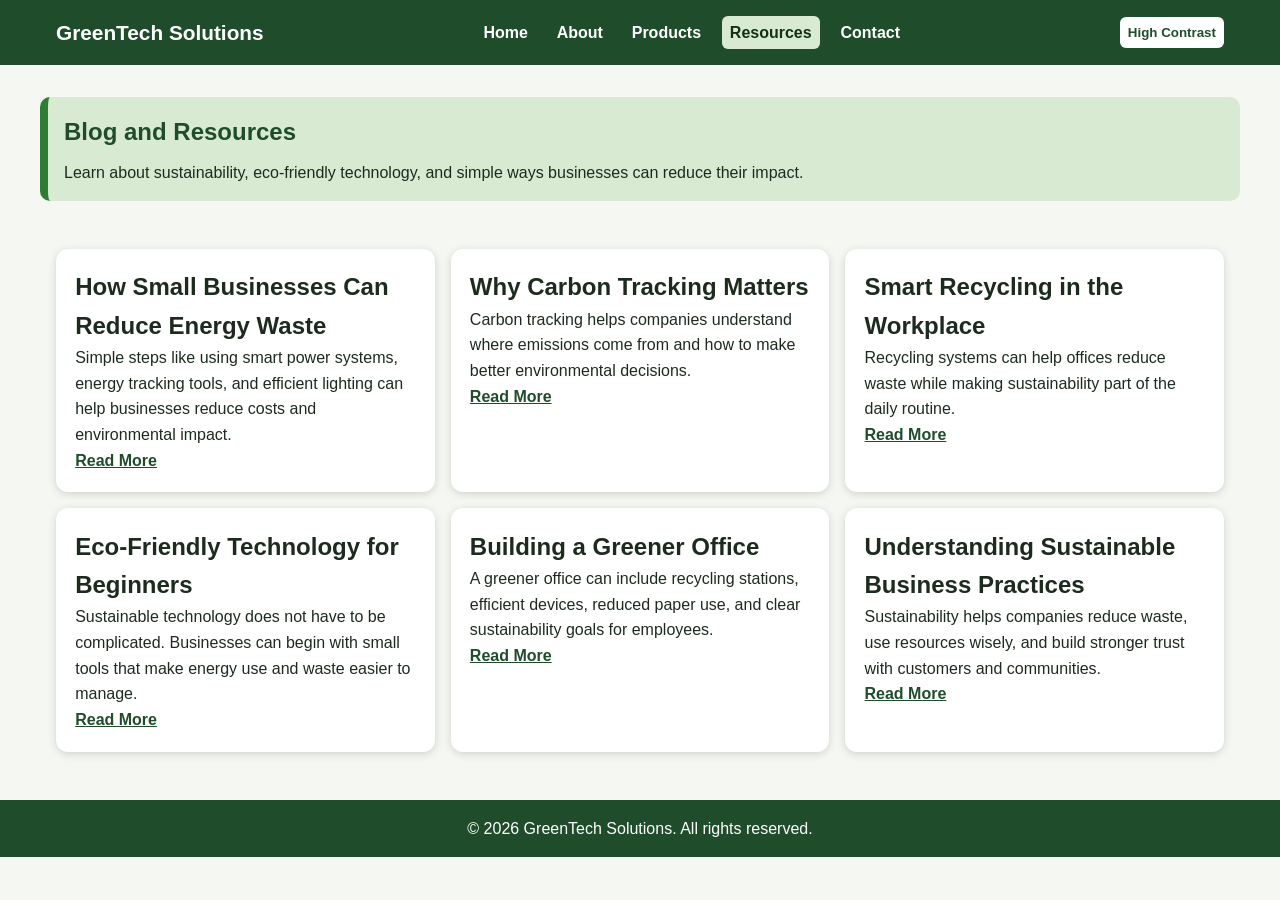
==== html/resources.html @ b12b21b3 "Add GreenTech final website" ====
<!DOCTYPE html>
<html lang="en">
<head>
    <meta charset="UTF-8">
    <meta name="viewport" content="width=device-width, initial-scale=1.0">
    <title>GreenTech Solutions | Resources</title>
    <link rel="stylesheet" href="../css/style.css">
</head>
<body>

    <header>
        <nav class="navbar" aria-label="Main navigation">
            <div class="logo">GreenTech Solutions</div>

            <button class="menu-toggle" aria-label="Open navigation menu">
                ☰
            </button>

            <ul class="nav-links">
                <li><a href="../index.html">Home</a></li>
                <li><a href="about.html">About</a></li>
                <li><a href="products.html">Products</a></li>
                <li><a href="resources.html" class="active">Resources</a></li>
                <li><a href="contact.html">Contact</a></li>
            </ul>

            <button id="contrastToggle" class="contrast-btn">High Contrast</button>
        </nav>
    </header>

    <main>
        <section class="page-header">
            <h1>Blog and Resources</h1>
            <p>
                Learn about sustainability, eco-friendly technology, and simple ways businesses can reduce their impact.
            </p>
        </section>

        <section class="resource-grid">
            <article class="resource-card">
                <h2>How Small Businesses Can Reduce Energy Waste</h2>
                <p>
                    Simple steps like using smart power systems, energy tracking tools, and efficient lighting can
                    help businesses reduce costs and environmental impact.
                </p>
                <a href="#" aria-label="Read more about reducing energy waste">Read More</a>
            </article>

            <article class="resource-card">
                <h2>Why Carbon Tracking Matters</h2>
                <p>
                    Carbon tracking helps companies understand where emissions come from and how to make better
                    environmental decisions.
                </p>
                <a href="#" aria-label="Read more about carbon tracking">Read More</a>
            </article>

            <article class="resource-card">
                <h2>Smart Recycling in the Workplace</h2>
                <p>
                    Recycling systems can help offices reduce waste while making sustainability part of the daily routine.
                </p>
                <a href="#" aria-label="Read more about smart recycling in the workplace">Read More</a>
            </article>

            <article class="resource-card">
                <h2>Eco-Friendly Technology for Beginners</h2>
                <p>
                    Sustainable technology does not have to be complicated. Businesses can begin with small tools
                    that make energy use and waste easier to manage.
                </p>
                <a href="#" aria-label="Read more about eco-friendly technology for beginners">Read More</a>
            </article>

            <article class="resource-card">
                <h2>Building a Greener Office</h2>
                <p>
                    A greener office can include recycling stations, efficient devices, reduced paper use,
                    and clear sustainability goals for employees.
                </p>
                <a href="#" aria-label="Read more about building a greener office">Read More</a>
            </article>

            <article class="resource-card">
                <h2>Understanding Sustainable Business Practices</h2>
                <p>
                    Sustainability helps companies reduce waste, use resources wisely, and build stronger trust
                    with customers and communities.
                </p>
                <a href="#" aria-label="Read more about sustainable business practices">Read More</a>
            </article>
        </section>
    </main>

    <footer>
        <p>&copy; 2026 GreenTech Solutions. All rights reserved.</p>
    </footer>

    <script src="../javascript/script.js"></script>
</body>
</html>
---- css/style.css ----
* {
    box-sizing: border-box;
    margin: 0;
    padding: 0;
}

body {
    font-family: Arial, Helvetica, sans-serif;
    line-height: 1.6;
    background-color: #f5f7f2;
    color: #1d2b1f;
}

header {
    background-color: #1f4d2b;
    color: #ffffff;
}

.navbar {
    max-width: 1200px;
    margin: 0 auto;
    padding: 1rem;
    display: flex;
    align-items: center;
    justify-content: space-between;
    gap: 1rem;
}

.logo {
    font-size: 1.3rem;
    font-weight: bold;
}

.nav-links {
    list-style: none;
    display: flex;
    gap: 0.8rem;
}

.nav-links a {
    color: #ffffff;
    text-decoration: none;
    font-weight: bold;
    padding: 0.5rem;
    border-radius: 6px;
}

.nav-links a:hover,
.nav-links a:focus,
.nav-links a.active {
    background-color: #d9ead3;
    color: #123118;
}

.menu-toggle {
    display: none;
    background-color: transparent;
    color: #ffffff;
    border: 2px solid #ffffff;
    padding: 0.3rem 0.6rem;
    font-size: 1.4rem;
    cursor: pointer;
}

.contrast-btn {
    background-color: #ffffff;
    color: #1f4d2b;
    border: none;
    padding: 0.5rem;
    border-radius: 6px;
    font-weight: bold;
    cursor: pointer;
}

.hero {
    max-width: 1200px;
    margin: 2rem auto;
    padding: 1rem;
    display: flex;
    align-items: center;
    gap: 2rem;
}

.hero-text {
    flex: 1;
}

.hero h1 {
    font-size: 2.7rem;
    margin-bottom: 1rem;
    color: #1f4d2b;
}

.hero p {
    font-size: 1.1rem;
    margin-bottom: 1rem;
}

.hero img {
    width: 45%;
    border-radius: 16px;
    box-shadow: 0 4px 12px rgba(0, 0, 0, 0.25);
}

.button,
button {
    background-color: #2e7d32;
    color: #ffffff;
    padding: 0.8rem 1rem;
    border: none;
    border-radius: 8px;
    text-decoration: none;
    font-weight: bold;
    cursor: pointer;
    display: inline-block;
}

.button:hover,
button:hover {
    background-color: #1b5e20;
}

.intro,
.cards-section,
.why-section,
.impact-table-section,
.newsletter,
.page-header,
.content-section,
.timeline,
.filter-section,
.product-grid,
.resource-grid,
.contact-layout {
    max-width: 1200px;
    margin: 2rem auto;
    padding: 1rem;
}

.page-header {
    background-color: #d9ead3;
    border-left: 8px solid #2e7d32;
    border-radius: 10px;
}

.page-header h1 {
    color: #1f4d2b;
    margin-bottom: 0.5rem;
}

.card-container,
.product-grid,
.resource-grid,
.contact-layout {
    display: grid;
    gap: 1rem;
}

.card-container {
    grid-template-columns: repeat(3, 1fr);
}

.card,
.product-card,
.resource-card,
.contact-info,
form,
.timeline-item,
.why-section,
.intro,
.impact-table-section {
    background-color: #ffffff;
    border-radius: 12px;
    padding: 1.2rem;
    box-shadow: 0 2px 8px rgba(0, 0, 0, 0.15);
}

.card {
    border-top: 6px solid #2e7d32;
}

.why-section ul,
.content-section ul {
    margin-left: 1.5rem;
    margin-top: 0.8rem;
}

/* Table styles */
table {
    width: 100%;
    border-collapse: collapse;
    background-color: #ffffff;
    margin-top: 1rem;
    border-radius: 10px;
    overflow: hidden;
}

caption {
    font-weight: bold;
    margin-bottom: 0.5rem;
    text-align: left;
}

th,
td {
    border: 1px solid #1f4d2b;
    padding: 0.8rem;
    text-align: left;
}

th {
    background-color: #1f4d2b;
    color: #ffffff;
}

.product-grid {
    grid-template-columns: repeat(3, 1fr);
}

.product-card img {
    width: 100%;
    height: 190px;
    object-fit: cover;
    border-radius: 10px;
    margin-bottom: 0.8rem;
}

.resource-grid {
    grid-template-columns: repeat(3, 1fr);
}

.resource-card a {
    color: #1f4d2b;
    font-weight: bold;
}

.timeline-item {
    margin-bottom: 1rem;
    border-left: 6px solid #2e7d32;
}

.filter-section {
    background-color: #ffffff;
    border-radius: 12px;
    display: flex;
    gap: 1rem;
    align-items: center;
    flex-wrap: wrap;
    box-shadow: 0 2px 8px rgba(0, 0, 0, 0.15);
}

input,
select,
textarea {
    width: 100%;
    padding: 0.75rem;
    border: 2px solid #1f4d2b;
    border-radius: 6px;
    font-size: 1rem;
    margin-bottom: 0.8rem;
}

.filter-section input,
.filter-section select {
    width: auto;
    min-width: 220px;
}

label {
    font-weight: bold;
}

input:focus,
select:focus,
textarea:focus,
a:focus,
button:focus {
    outline: 3px solid #f4c542;
    outline-offset: 3px;
}

.newsletter form {
    max-width: 600px;
    margin-top: 1rem;
}

.contact-layout {
    grid-template-columns: 1fr 2fr;
}

.no-results {
    display: none;
    text-align: center;
    font-weight: bold;
    color: #8b0000;
    margin-bottom: 2rem;
}

footer {
    background-color: #1f4d2b;
    color: #ffffff;
    text-align: center;
    padding: 1rem;
    margin-top: 2rem;
}

/* High Contrast Mode */
.high-contrast {
    background-color: #000000;
    color: #ffffff;
}

.high-contrast header,
.high-contrast footer {
    background-color: #000000;
}

.high-contrast .card,
.high-contrast .product-card,
.high-contrast .resource-card,
.high-contrast .contact-info,
.high-contrast form,
.high-contrast .timeline-item,
.high-contrast .page-header,
.high-contrast .filter-section,
.high-contrast .why-section,
.high-contrast .intro,
.high-contrast .impact-table-section {
    background-color: #111111;
    color: #ffffff;
    border-color: #ffffff;
}

.high-contrast a,
.high-contrast h1,
.high-contrast h2,
.high-contrast h3 {
    color: #ffff66;
}

.high-contrast button,
.high-contrast .button,
.high-contrast .contrast-btn {
    background-color: #ffff66;
    color: #000000;
}

.high-contrast table {
    background-color: #111111;
    color: #ffffff;
}

.high-contrast th {
    background-color: #000000;
    color: #ffff66;
}

.high-contrast td {
    border-color: #ffffff;
}

@media (max-width: 900px) {
    .hero {
        flex-direction: column;
        text-align: center;
    }

    .hero img {
        width: 100%;
    }

    .card-container,
    .product-grid,
    .resource-grid,
    .contact-layout {
        grid-template-columns: 1fr;
    }

    .hero h1 {
        font-size: 2.1rem;
    }
}

@media (max-width: 700px) {
    .navbar {
        flex-wrap: wrap;
    }

    .menu-toggle {
        display: block;
    }

    .nav-links {
        display: none;
        flex-direction: column;
        width: 100%;
        background-color: #1f4d2b;
        padding-top: 1rem;
    }

    .nav-links.show {
        display: flex;
    }

    .contrast-btn {
        width: 100%;
    }

    .filter-section {
        flex-direction: column;
        align-items: stretch;
    }

    .filter-section input,
    .filter-section select {
        width: 100%;
    }

    table {
        font-size: 0.9rem;
    }

    th,
    td {
        padding: 0.6rem;
    }
}
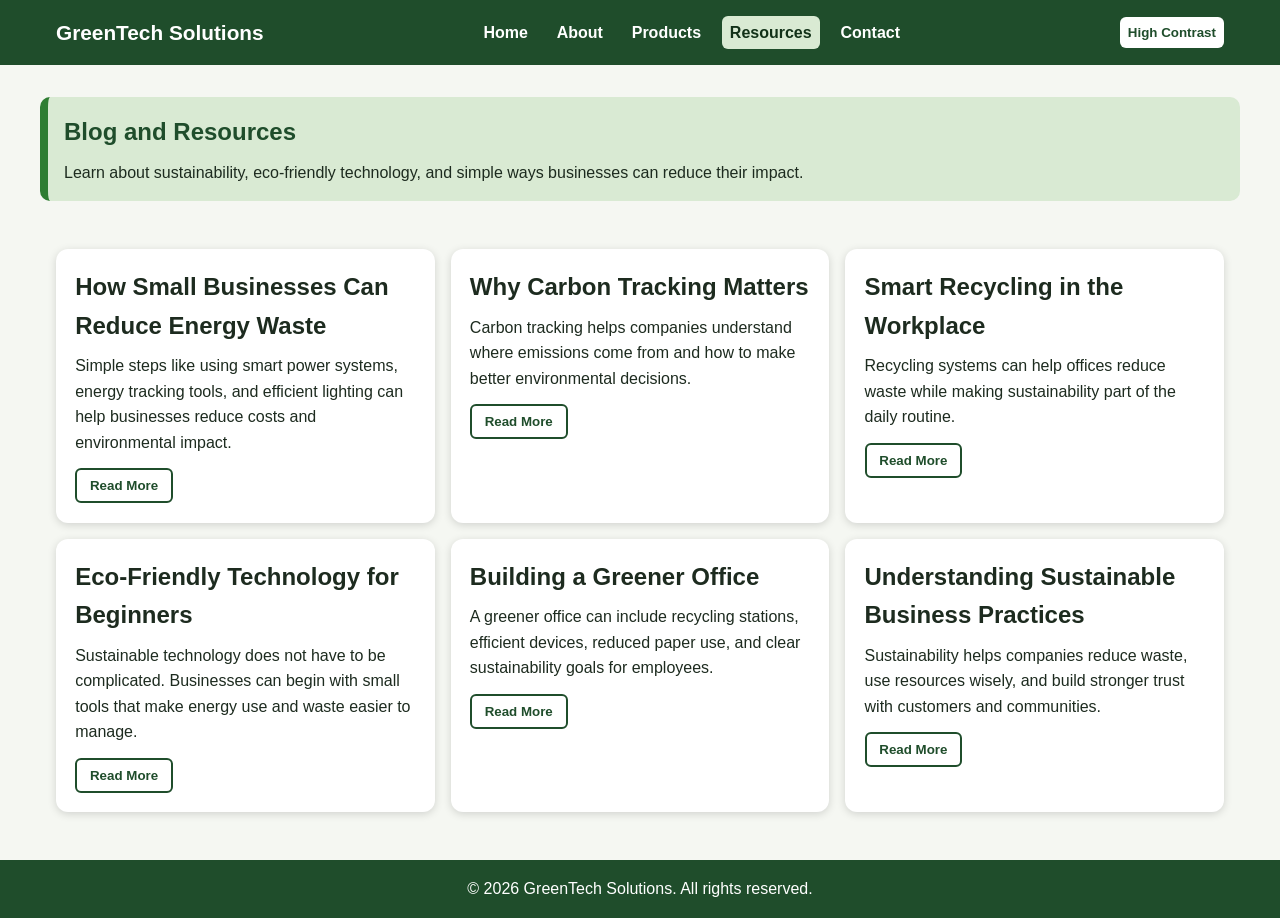
==== commit ebf79bb3: "Update GreenTech website content and interactions" ====
--- a/html/resources.html
+++ b/html/resources.html
@@ -43,7 +43,13 @@
                     Simple steps like using smart power systems, energy tracking tools, and efficient lighting can
                     help businesses reduce costs and environmental impact.
                 </p>
-                <a href="#" aria-label="Read more about reducing energy waste">Read More</a>
+
+                <button class="read-more-btn">Read More</button>
+
+                <p class="extra-info">
+                    Businesses can also schedule energy audits, turn off unused equipment, and replace older devices
+                    with energy-efficient technology. These small actions can lead to long-term savings.
+                </p>
             </article>
 
             <article class="resource-card">
@@ -52,7 +58,13 @@
                     Carbon tracking helps companies understand where emissions come from and how to make better
                     environmental decisions.
                 </p>
-                <a href="#" aria-label="Read more about carbon tracking">Read More</a>
+
+                <button class="read-more-btn">Read More</button>
+
+                <p class="extra-info">
+                    By tracking carbon output, businesses can set realistic goals, measure progress, and create reports
+                    that support sustainability plans and customer trust.
+                </p>
             </article>
 
             <article class="resource-card">
@@ -60,7 +72,13 @@
                 <p>
                     Recycling systems can help offices reduce waste while making sustainability part of the daily routine.
                 </p>
-                <a href="#" aria-label="Read more about smart recycling in the workplace">Read More</a>
+
+                <button class="read-more-btn">Read More</button>
+
+                <p class="extra-info">
+                    Smart recycling systems can label waste categories, track recycling habits, and help employees
+                    understand how to separate materials correctly.
+                </p>
             </article>
 
             <article class="resource-card">
@@ -69,7 +87,13 @@
                     Sustainable technology does not have to be complicated. Businesses can begin with small tools
                     that make energy use and waste easier to manage.
                 </p>
-                <a href="#" aria-label="Read more about eco-friendly technology for beginners">Read More</a>
+
+                <button class="read-more-btn">Read More</button>
+
+                <p class="extra-info">
+                    Beginner-friendly tools include smart plugs, energy monitors, digital reports, and recycling apps.
+                    These options make it easier to start without changing everything at once.
+                </p>
             </article>
 
             <article class="resource-card">
@@ -78,7 +102,13 @@
                     A greener office can include recycling stations, efficient devices, reduced paper use,
                     and clear sustainability goals for employees.
                 </p>
-                <a href="#" aria-label="Read more about building a greener office">Read More</a>
+
+                <button class="read-more-btn">Read More</button>
+
+                <p class="extra-info">
+                    Offices can also use natural lighting, reusable supplies, energy-saving equipment, and team challenges
+                    to make sustainability feel more practical.
+                </p>
             </article>
 
             <article class="resource-card">
@@ -87,7 +117,13 @@
                     Sustainability helps companies reduce waste, use resources wisely, and build stronger trust
                     with customers and communities.
                 </p>
-                <a href="#" aria-label="Read more about sustainable business practices">Read More</a>
+
+                <button class="read-more-btn">Read More</button>
+
+                <p class="extra-info">
+                    Sustainable business practices can include responsible purchasing, cleaner energy choices,
+                    waste reduction, and transparent environmental goals.
+                </p>
             </article>
         </section>
     </main>
--- a/css/style.css
+++ b/css/style.css
@@ -185,7 +185,6 @@
     margin-top: 0.8rem;
 }
 
-/* Table styles */
 table {
     width: 100%;
     border-collapse: collapse;
@@ -229,9 +228,36 @@
     grid-template-columns: repeat(3, 1fr);
 }
 
-.resource-card a {
+.resource-card h2,
+.product-card h2 {
+    margin-bottom: 0.5rem;
+}
+
+.read-more-btn {
+    margin-top: 0.8rem;
+    background-color: transparent;
     color: #1f4d2b;
-    font-weight: bold;
+    border: 2px solid #1f4d2b;
+    padding: 0.5rem 0.8rem;
+    border-radius: 6px;
+    font-weight: bold;
+    cursor: pointer;
+}
+
+.read-more-btn:hover {
+    background-color: #1f4d2b;
+    color: #ffffff;
+}
+
+.extra-info {
+    display: none;
+    margin-top: 0.8rem;
+    padding-top: 0.8rem;
+    border-top: 1px solid #d9ead3;
+}
+
+.extra-info.show {
+    display: block;
 }
 
 .timeline-item {
@@ -345,6 +371,17 @@
     color: #000000;
 }
 
+.high-contrast .read-more-btn {
+    color: #ffff66;
+    border-color: #ffff66;
+    background-color: transparent;
+}
+
+.high-contrast .read-more-btn:hover {
+    background-color: #ffff66;
+    color: #000000;
+}
+
 .high-contrast table {
     background-color: #111111;
     color: #ffffff;
@@ -359,6 +396,7 @@
     border-color: #ffffff;
 }
 
+/* Mobile Responsiveness */
 @media (max-width: 900px) {
     .hero {
         flex-direction: column;
